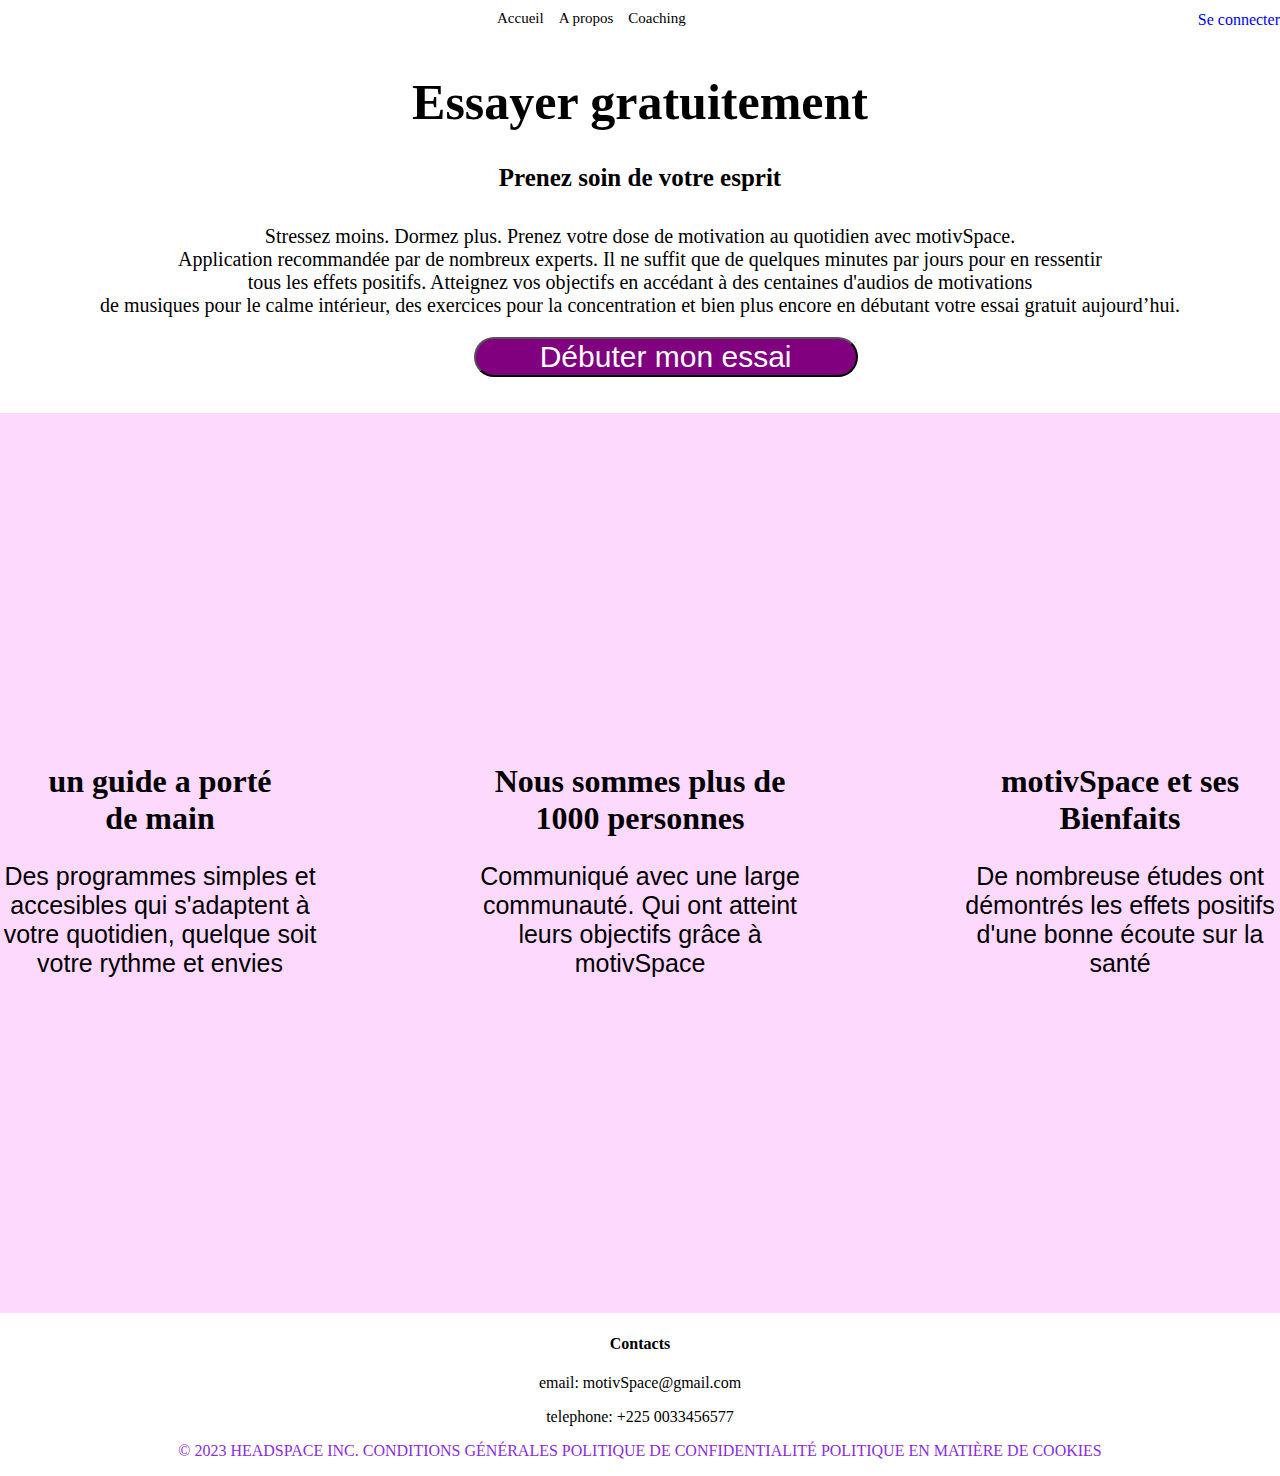
==== html file/a propos.html @ d3b047a2 "ok" ====
<!DOCTYPE html>
<html lang="en">
<head>
    <meta charset="UTF-8">
    <meta name="viewport" content="width=device-width, initial-scale=1.0">
    <link rel="stylesheet" href="../style.css">
    <title>Espace de Motivation</title>
</head>
<body>
    <header class="heade">
        <div><img src="./images/logo.png" alt="" width="25%"></div>
        <nav class="menu">
            <ul>
                <li><a href="../index.html">Accueil</a></li>
                <li><a href="">A propos</a></li>
                <li><a href="">Coaching</a></li>
            </ul>
        </nav>
        <div>
            <a href="/html file/connection.html" class="connection">Se connecter</a>
        </div>
    </header>
    <!-- <main class="milieu">
        <div>
           <div class="motiv" style="background-image: url('./images/motiv.jpg'); background-size: cover;" >
               <p style="font-size: 50px; color: purple; text-align: center;">
                Atteindre ses objectifs <br> en toutes serennité
               </p>
           </div>
        </div>
    </main> -->
     <div>
        <h1 style="font-size: 50px; text-align: center;">
            Essayer gratuitement
        </h1>
        <h4 style="font-size: 25px; text-align: center;"> Prenez soin de votre esprit</h4>
        <p style="font-size: 20px; text-align: center;">
            Stressez moins. Dormez plus. Prenez votre dose de motivation au quotidien avec motivSpace. <br>
            Application recommandée par de nombreux experts. Il ne suffit que de quelques minutes par jours pour en ressentir <br>
            tous les effets positifs. Atteignez vos objectifs en accédant à des centaines d'audios de motivations <br>
            de musiques pour le calme intérieur, des exercices pour la concentration et bien plus encore en débutant votre essai gratuit aujourd’hui.
        </p>
        <button style="background-color: purple; border-radius: 20px; font-size: 30px; color: white; width: 30%; justify-content: center; align-items: center; margin-left: 37%;">
            Débuter mon essai</button>
     </div> <br> <br>

     <div class="autre">
        <div class="card" style="text-align: center;">
            <div>
               <img src="./images/sourire.png" alt="">
            </div>
            <h1>
                un guide a porté <br> de main
               </h1>
               <p style="font-size: 25px; font-family:'Lucida Sans', 'Lucida Sans Regular', 'Lucida Grande', 'Lucida Sans Unicode', Geneva, Verdana, sans-serif;">
                Des programmes simples et accesibles qui s'adaptent à votre quotidien, quelque soit votre rythme et envies
               </p>
        </div>
        <div class="card">
            <div>
                <img src="./images/les-partenaires.png" alt="">
            </div>
            <h1>
                Nous sommes plus de 1000 personnes
               </h1>
               <p style="font-size: 25px; font-family:'Lucida Sans', 'Lucida Sans Regular', 'Lucida Grande', 'Lucida Sans Unicode', Geneva, Verdana, sans-serif;">
                Communiqué avec une large communauté. Qui ont atteint leurs objectifs grâce à motivSpace
               </p>

        </div>
        <div class="card">
            <div>
                <img src="./images/casque-de-musique.png" alt="">
            </div>
            
               <h1>
                motivSpace et ses Bienfaits
               </h1>
               <p style="font-size: 25px; font-family:'Lucida Sans', 'Lucida Sans Regular', 'Lucida Grande', 'Lucida Sans Unicode', Geneva, Verdana, sans-serif;">
                De nombreuse études ont démontrés les effets positifs d'une bonne écoute sur la santé
               </p>

        </div>

     </div>

     <footer>
        <div style="text-align: center;">
            <h4>
                Contacts
            </h4>
            <p >
                email: motivSpace@gmail.com
            </p>
            <p>telephone: +225 0033456577</p>
        </div>

        <div style="text-align: center; color: blueviolet;">
            <p>
                © 2023 HEADSPACE INC.
                CONDITIONS GÉNÉRALES
                POLITIQUE DE CONFIDENTIALITÉ
                POLITIQUE EN MATIÈRE DE COOKIES</p>
        </div>
     </footer>

    
    
</body>
</html>
---- style.css ----
body{
    margin: 0px;
    padding: 0px;
}

.heade{
    width: 100%;
    background-color: rgb(255, 255, 255);
    display: inline-flex;
    justify-content: space-between;
    align-items: center;
}
/* .menu{
    width: 30%;
    margin-right: 20%;
    justify-content: center;
    align-items: center;
    text-align: center;
} */
.menu ul{
    display: inline-flex;
    list-style: none;
    margin: 0;
    padding: 0;
}

.menu li{
    list-style: none;
    margin-right: 15px;
}
@media (max-width: 768px) {
    .header {
      flex-direction: column;
      align-items: flex-start;
    }
  
    .menu {
      margin-top: 10px;
    }
  
    .menu ul {
      flex-direction: column;
    }
  
    .menu li {
      margin-right: 0;
      margin-bottom: 10px;
    }
  }
  .menu a{
      color: rgb(0, 0, 0);
      font-size: 15px;
      text-decoration: none;
  }

nav a:hover{
    color: orange;
    border-bottom: 2px solid gold;
  }
nav a{
    display: block;
    text-decoration: none;
    color: black;
    border-bottom: 2px solid transparent;
    padding: 10px 0px;
}
.connection{
    text-decoration: none;
    color: blue;
    
}
.milieu{
    width: 100%;
    height: 350px;
}
.motiv{
    width: 100%;
    height: 350px;
}

.autre{
    width: 100%;
    height: 100vh;
    background-color: rgb(254, 217, 254);
    display: flex;
    justify-content: space-between;
    align-items: center;
}

.card{
    width: 25%;
    text-align: center;
}

.footer{
    width: 100%;
}
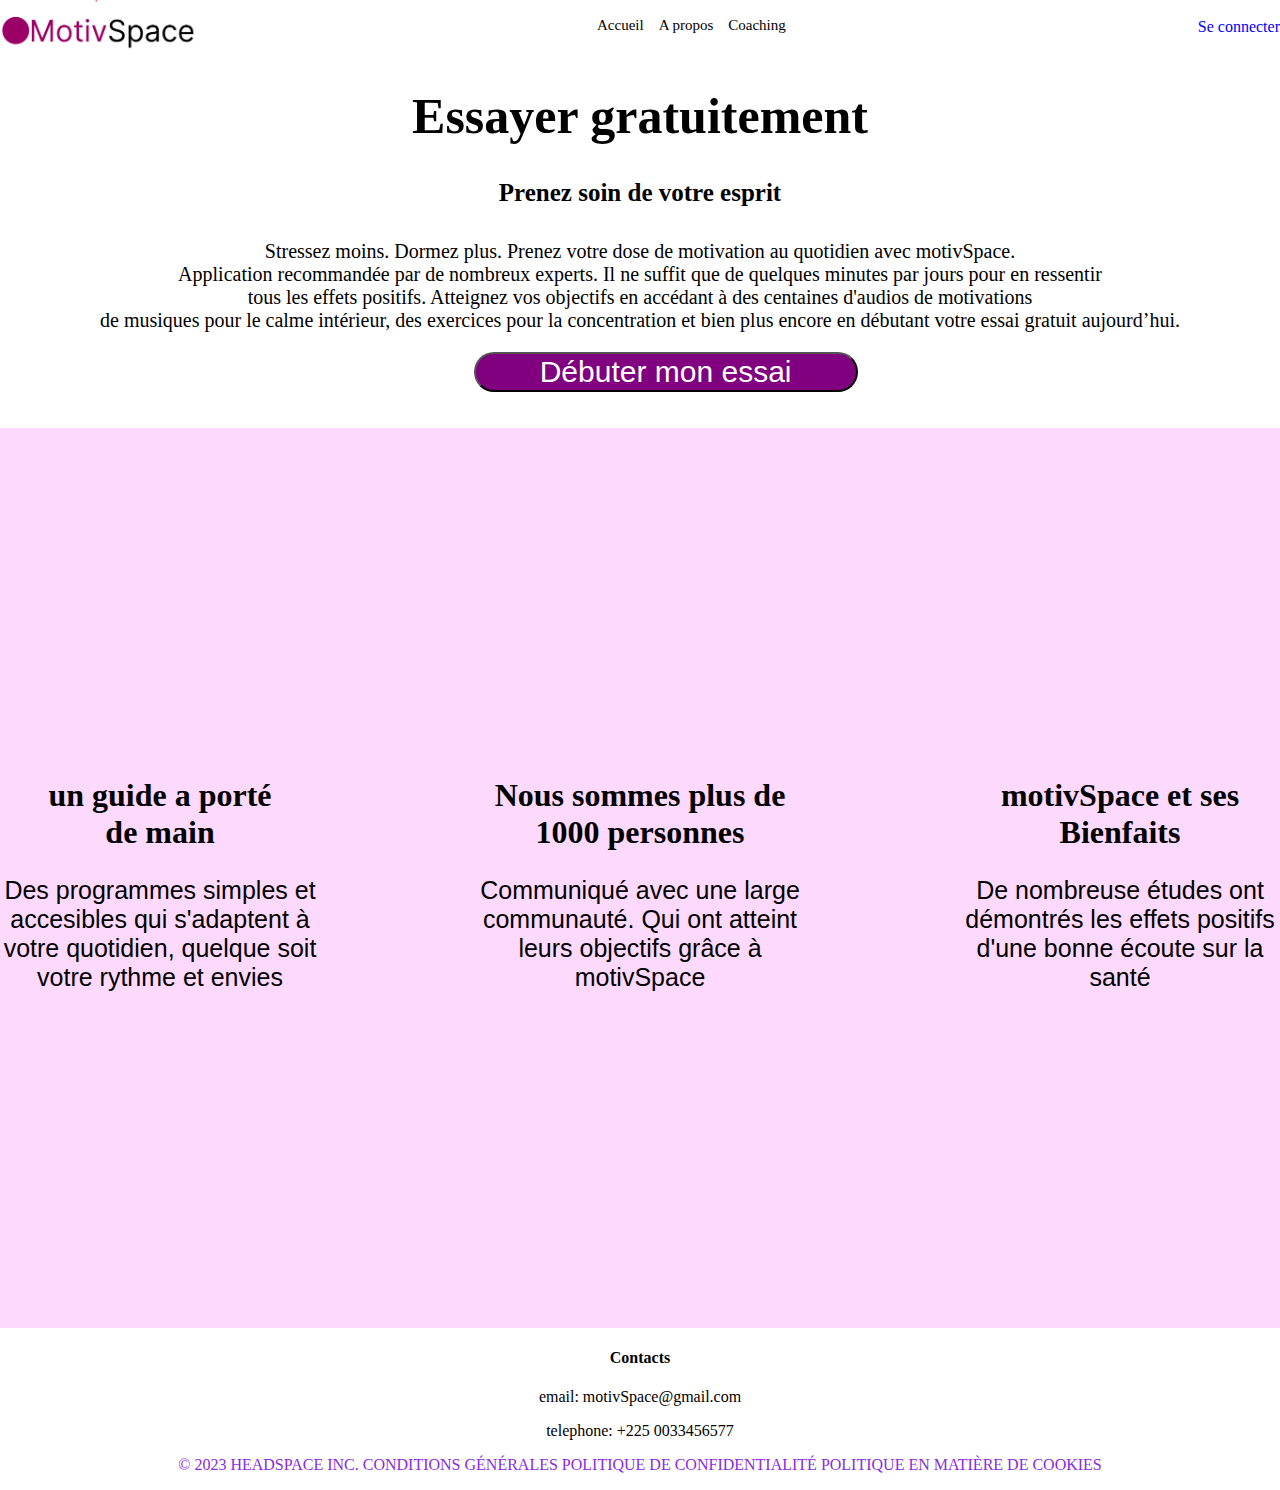
==== commit 509f2c19: "ok2" ====
--- a/html file/a propos.html
+++ b/html file/a propos.html
@@ -8,7 +8,7 @@
 </head>
 <body>
     <header class="heade">
-        <div><img src="./images/logo.png" alt="" width="25%"></div>
+        <div><a href="../index.html"><img src="../images/logo.png" alt="" width="200px"></a></div>
         <nav class="menu">
             <ul>
                 <li><a href="../index.html">Accueil</a></li>
